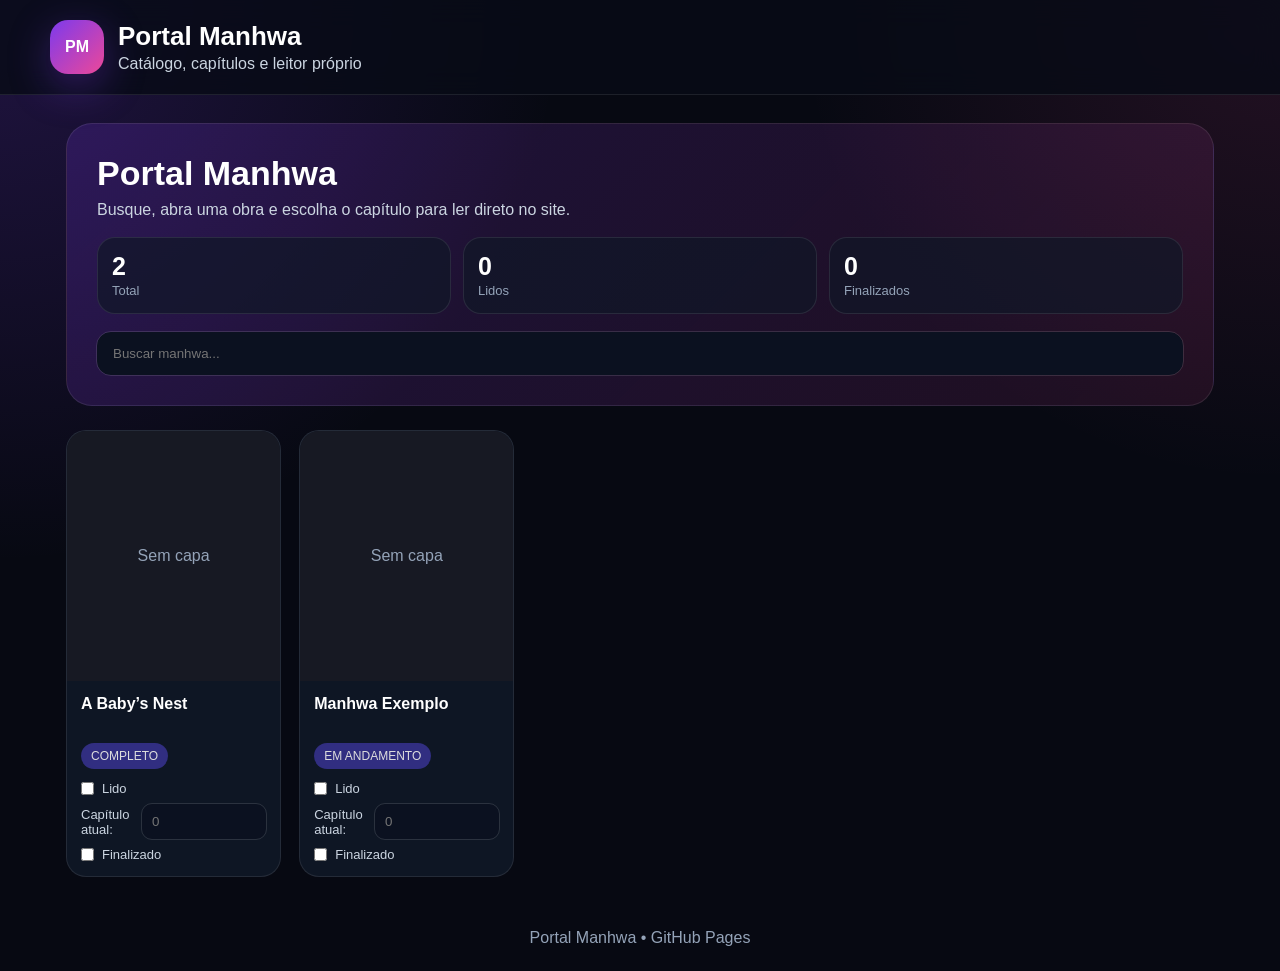
==== index.html @ b9f8cdfa "Add files via upload" ====
<!DOCTYPE html>
<html lang="pt-BR">
<head>
  <meta charset="UTF-8" />
  <meta name="viewport" content="width=device-width, initial-scale=1.0" />
  <title>Portal Manhwa</title>
  <link rel="stylesheet" href="style.css" />
</head>
<body>
  <header class="topbar">
    <div class="brand">
      <div class="logo">PM</div>
      <div>
        <h1>Portal Manhwa</h1>
        <p>Catálogo, capítulos e leitor próprio</p>
      </div>
    </div>
  </header>

  <main class="container">
    <section id="homePage" class="page active">
      <div class="hero">
        <h2>Portal Manhwa</h2>
        <p>Busque, abra uma obra e escolha o capítulo para ler direto no site.</p>

        <div class="stats">
          <div><strong id="totalCount">0</strong><span>Total</span></div>
          <div><strong id="readCount">0</strong><span>Lidos</span></div>
          <div><strong id="doneCount">0</strong><span>Finalizados</span></div>
        </div>

        <input id="searchInput" type="search" placeholder="Buscar manhwa..." autocomplete="off" />
      </div>

      <div id="manhwaGrid" class="grid"></div>
    </section>

    <section id="detailsPage" class="page">
      <button class="backBtn" onclick="goHome()">← Voltar</button>
      <div id="detailsBox"></div>
    </section>

    <section id="readerPage" class="page">
      <div class="readerTop">
        <button class="backBtn" onclick="backToDetails()">← Capítulos</button>
        <h2 id="readerTitle"></h2>
      </div>

      <div class="readerControls">
        <button id="prevChapter">Capítulo anterior</button>
        <select id="chapterSelect"></select>
        <button id="nextChapter">Próximo capítulo</button>
      </div>

      <div id="readerImages" class="readerImages"></div>
    </section>
  </main>

  <footer>
    <p>Portal Manhwa • GitHub Pages</p>
  </footer>

  <script src="manhwas.js"></script>
  <script src="app.js"></script>
</body>
</html>
---- style.css ----
* {
  box-sizing: border-box;
  margin: 0;
  padding: 0;
}

:root {
  --bg: #070912;
  --panel: #111827;
  --panel2: #0f172a;
  --text: #ffffff;
  --muted: #cbd5e1;
  --muted2: #94a3b8;
  --border: rgba(255,255,255,.09);
  --purple: #7c3aed;
  --pink: #ec4899;
}

body {
  font-family: Arial, Helvetica, sans-serif;
  background:
    radial-gradient(circle at top left, rgba(124,58,237,.22), transparent 35%),
    radial-gradient(circle at top right, rgba(236,72,153,.13), transparent 30%),
    var(--bg);
  color: var(--text);
  min-height: 100vh;
}

.topbar {
  padding: 20px;
  background: rgba(8, 11, 22, .82);
  backdrop-filter: blur(14px);
  border-bottom: 1px solid var(--border);
  position: sticky;
  top: 0;
  z-index: 10;
}

.brand {
  max-width: 1180px;
  margin: auto;
  display: flex;
  gap: 14px;
  align-items: center;
}

.logo {
  width: 54px;
  height: 54px;
  border-radius: 18px;
  background: linear-gradient(135deg, var(--purple), var(--pink));
  display: grid;
  place-items: center;
  font-weight: 900;
  box-shadow: 0 12px 40px rgba(124,58,237,.35);
}

.brand h1 {
  font-size: 26px;
}

.brand p {
  color: var(--muted);
  margin-top: 3px;
}

.container {
  max-width: 1180px;
  margin: 0 auto;
  padding: 28px 16px;
}

.page {
  display: none;
}

.page.active {
  display: block;
}

.hero {
  padding: 30px;
  border: 1px solid var(--border);
  background: linear-gradient(135deg, rgba(124,58,237,.20), rgba(236,72,153,.10));
  border-radius: 26px;
  margin-bottom: 24px;
}

.hero h2 {
  font-size: 34px;
  margin-bottom: 8px;
}

.hero p {
  color: var(--muted);
  margin-bottom: 18px;
}

.stats {
  display: grid;
  grid-template-columns: repeat(3, minmax(0, 1fr));
  gap: 12px;
  margin-bottom: 18px;
}

.stats div {
  background: rgba(17,24,39,.7);
  border: 1px solid var(--border);
  border-radius: 18px;
  padding: 14px;
}

.stats strong {
  display: block;
  font-size: 25px;
}

.stats span {
  color: var(--muted2);
  font-size: 13px;
}

input, select {
  width: 100%;
  padding: 14px 16px;
  border: none;
  border-radius: 14px;
  background: #0b1120;
  color: #fff;
  outline: 1px solid rgba(255,255,255,.12);
}

input:focus, select:focus {
  outline-color: #a78bfa;
}

.grid {
  display: grid;
  grid-template-columns: repeat(auto-fill, minmax(185px, 1fr));
  gap: 18px;
}

.card {
  background: rgba(17,24,39,.88);
  border: 1px solid var(--border);
  border-radius: 20px;
  overflow: hidden;
  cursor: pointer;
  transition: .2s;
}

.card:hover {
  transform: translateY(-5px);
  border-color: #a78bfa;
  box-shadow: 0 16px 42px rgba(0,0,0,.35);
}

.cover {
  height: 250px;
  background: #171923;
  display: flex;
  align-items: center;
  justify-content: center;
  color: var(--muted2);
  text-align: center;
  padding: 12px;
}

.cover img {
  width: 100%;
  height: 100%;
  object-fit: cover;
}

.cardBody {
  padding: 14px;
}

.cardBody h3 {
  font-size: 16px;
  margin-bottom: 10px;
  min-height: 38px;
}

.badge {
  display: inline-block;
  font-size: 12px;
  padding: 6px 10px;
  border-radius: 999px;
  background: #312e81;
  color: #ddd;
}

.progressBox {
  margin-top: 12px;
  display: grid;
  gap: 8px;
  color: var(--muted);
  font-size: 13px;
}

.progressBox label {
  display: flex;
  align-items: center;
  gap: 8px;
}

.progressBox input[type="checkbox"] {
  width: auto;
  outline: none;
}

.progressBox input[type="number"] {
  padding: 10px;
  border-radius: 10px;
}

.backBtn, .readerControls button {
  border: none;
  border-radius: 13px;
  background: var(--purple);
  color: #fff;
  padding: 12px 16px;
  cursor: pointer;
  font-weight: 700;
  margin-bottom: 16px;
}

.backBtn:hover, .readerControls button:hover {
  background: #6d28d9;
}

.readerControls button:disabled {
  opacity: .45;
  cursor: not-allowed;
}

#detailsBox {
  background: rgba(17,24,39,.88);
  border: 1px solid var(--border);
  border-radius: 24px;
  padding: 22px;
}

.detailsHeader {
  display: grid;
  grid-template-columns: 230px 1fr;
  gap: 24px;
}

.detailsCover {
  height: 325px;
  border-radius: 20px;
  overflow: hidden;
  background: #171923;
}

.detailsCover img {
  width: 100%;
  height: 100%;
  object-fit: cover;
}

.detailsText h2 {
  font-size: 30px;
  margin-bottom: 10px;
}

.detailsText p {
  color: var(--muted);
  margin: 12px 0;
  line-height: 1.5;
}

.chapters {
  display: grid;
  grid-template-columns: repeat(auto-fill, minmax(120px, 1fr));
  gap: 10px;
  margin-top: 24px;
}

.chapterBtn {
  border: 1px solid rgba(255,255,255,.11);
  background: var(--panel2);
  color: #fff;
  border-radius: 13px;
  padding: 12px;
  cursor: pointer;
  text-align: center;
}

.chapterBtn:hover {
  border-color: #a78bfa;
  background: #1e1b4b;
}

.readerTop {
  display: flex;
  align-items: center;
  gap: 14px;
  margin-bottom: 10px;
}

.readerTop h2 {
  font-size: 21px;
}

.readerControls {
  display: grid;
  grid-template-columns: 1fr 1fr 1fr;
  gap: 12px;
  margin-bottom: 18px;
}

.readerImages {
  display: flex;
  flex-direction: column;
  gap: 8px;
  align-items: center;
}

.readerImages img {
  max-width: 100%;
  width: min(920px, 100%);
  border-radius: 6px;
  background: var(--panel);
}

.empty {
  padding: 30px;
  text-align: center;
  color: var(--muted);
  background: rgba(17,24,39,.88);
  border: 1px solid var(--border);
  border-radius: 18px;
}

footer {
  text-align: center;
  color: var(--muted2);
  padding: 24px;
}

@media (max-width: 760px) {
  .hero {
    padding: 22px;
  }

  .hero h2 {
    font-size: 25px;
  }

  .stats {
    grid-template-columns: 1fr;
  }

  .detailsHeader {
    grid-template-columns: 1fr;
  }

  .detailsCover {
    height: 390px;
  }

  .readerControls {
    grid-template-columns: 1fr;
  }

  .readerTop {
    display: block;
  }
}
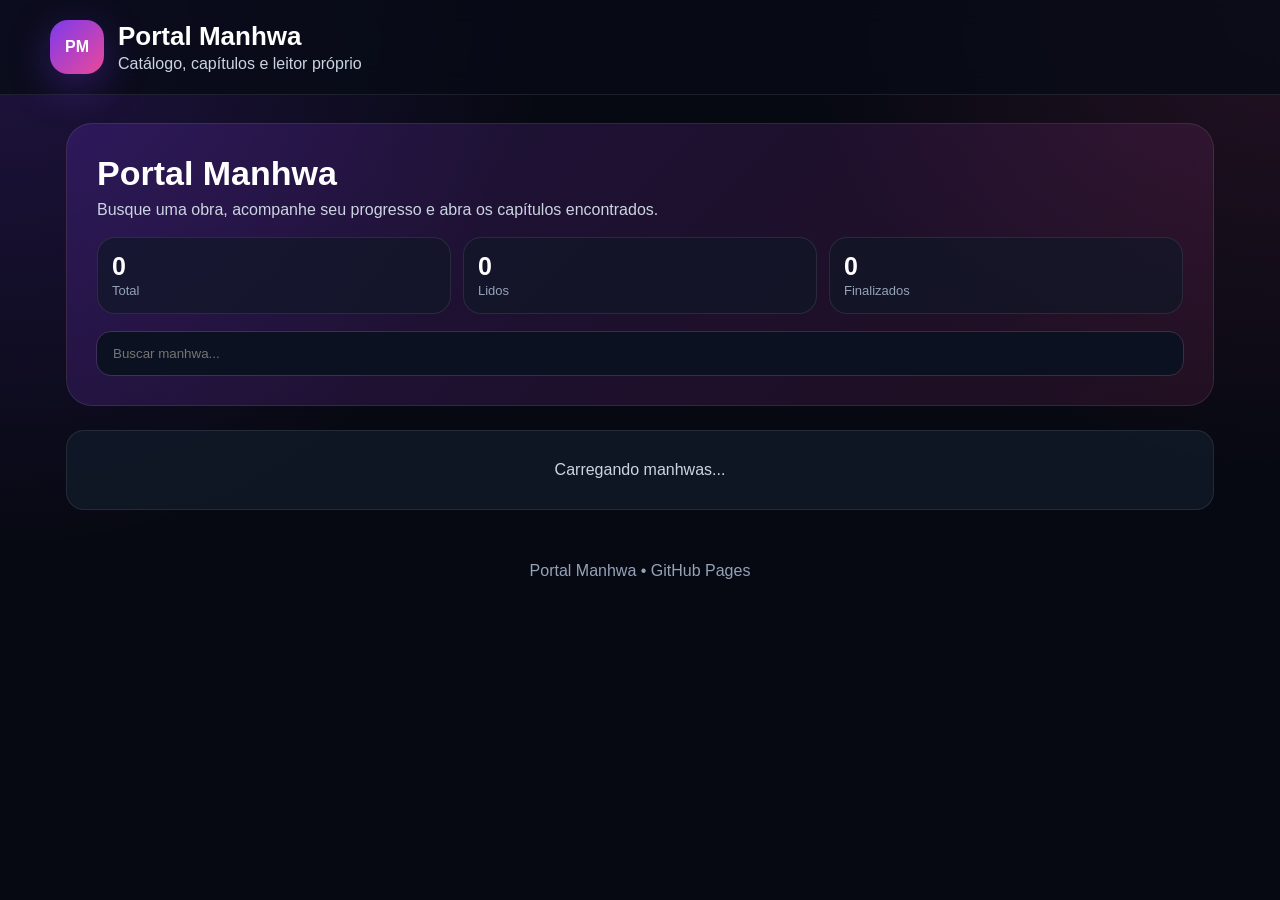
==== commit 67bd9e44: "Atualizar página para carregar JSONs reais" ====
--- a/index.html
+++ b/index.html
@@ -8,7 +8,7 @@
 </head>
 <body>
   <header class="topbar">
-    <div class="brand">
+    <div class="brand" onclick="goHome()">
       <div class="logo">PM</div>
       <div>
         <h1>Portal Manhwa</h1>
@@ -21,7 +21,7 @@
     <section id="homePage" class="page active">
       <div class="hero">
         <h2>Portal Manhwa</h2>
-        <p>Busque, abra uma obra e escolha o capítulo para ler direto no site.</p>
+        <p>Busque uma obra, acompanhe seu progresso e abra os capítulos encontrados.</p>
 
         <div class="stats">
           <div><strong id="totalCount">0</strong><span>Total</span></div>
@@ -32,6 +32,7 @@
         <input id="searchInput" type="search" placeholder="Buscar manhwa..." autocomplete="off" />
       </div>
 
+      <div id="loadingBox" class="empty">Carregando manhwas...</div>
       <div id="manhwaGrid" class="grid"></div>
     </section>
 
@@ -60,7 +61,6 @@
     <p>Portal Manhwa • GitHub Pages</p>
   </footer>
 
-  <script src="manhwas.js"></script>
   <script src="app.js"></script>
 </body>
 </html>
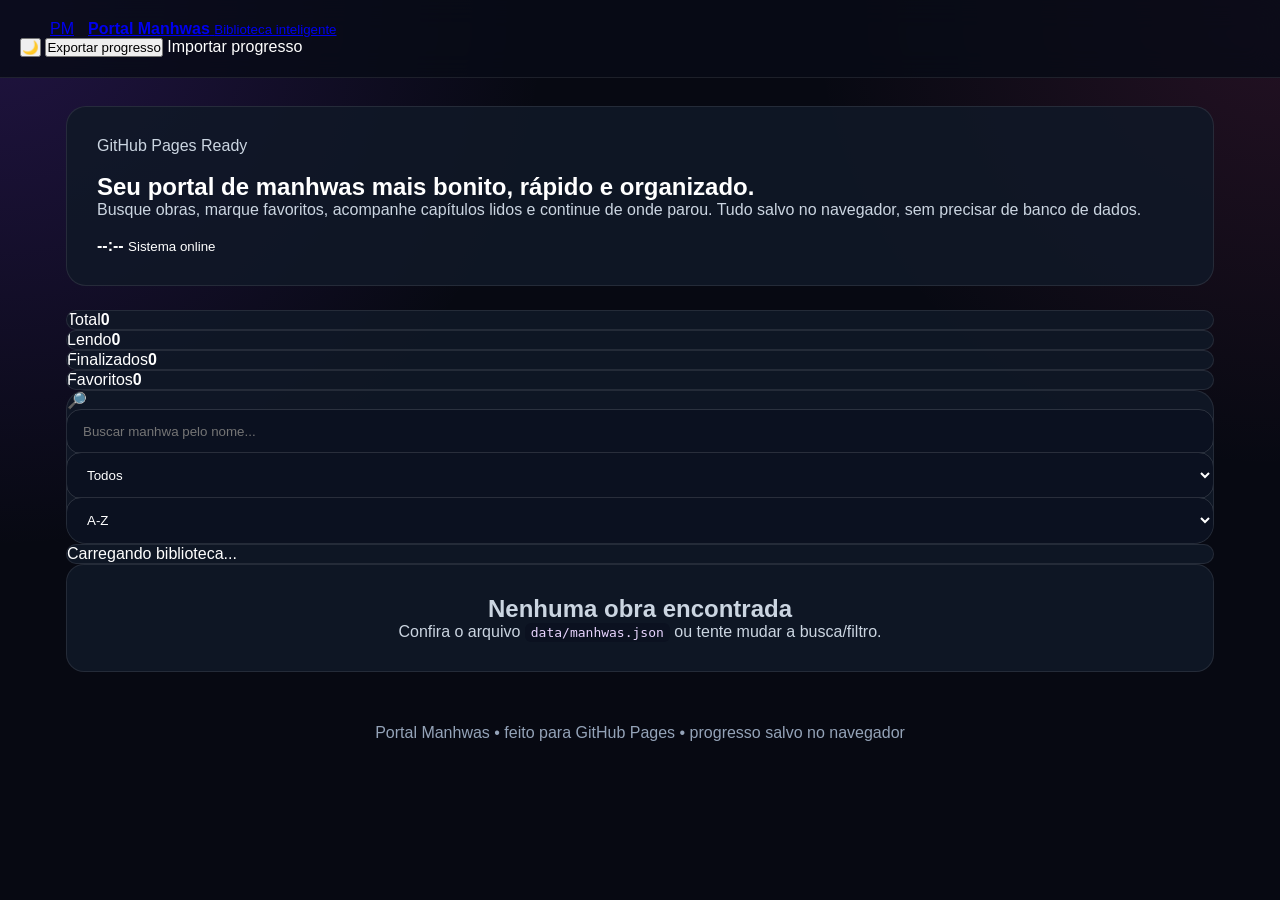
==== commit c710b80d: "Atualiza Portal Manhwas tecnologico" ====
--- a/index.html
+++ b/index.html
@@ -3,64 +3,79 @@
 <head>
   <meta charset="UTF-8" />
   <meta name="viewport" content="width=device-width, initial-scale=1.0" />
-  <title>Portal Manhwa</title>
+  <title>Portal Manhwas</title>
+  <meta name="description" content="Portal Manhwas - organize, acompanhe e leia seus capítulos." />
   <link rel="stylesheet" href="style.css" />
 </head>
 <body>
+  <div class="bg-grid"></div>
   <header class="topbar">
-    <div class="brand" onclick="goHome()">
-      <div class="logo">PM</div>
-      <div>
-        <h1>Portal Manhwa</h1>
-        <p>Catálogo, capítulos e leitor próprio</p>
-      </div>
-    </div>
+    <a class="brand" href="index.html" aria-label="Portal Manhwas">
+      <span class="brand-logo">PM</span>
+      <span>
+        <strong>Portal Manhwas</strong>
+        <small>Biblioteca inteligente</small>
+      </span>
+    </a>
+    <nav class="nav-actions">
+      <button id="themeBtn" class="ghost-btn" title="Trocar tema">🌙</button>
+      <button id="backupBtn" class="ghost-btn">Exportar progresso</button>
+      <label class="ghost-btn file-btn">
+        Importar progresso
+        <input id="restoreInput" type="file" accept="application/json" hidden />
+      </label>
+    </nav>
   </header>
 
   <main class="container">
-    <section id="homePage" class="page active">
-      <div class="hero">
-        <h2>Portal Manhwa</h2>
-        <p>Busque uma obra, acompanhe seu progresso e abra os capítulos encontrados.</p>
-
-        <div class="stats">
-          <div><strong id="totalCount">0</strong><span>Total</span></div>
-          <div><strong id="readCount">0</strong><span>Lidos</span></div>
-          <div><strong id="doneCount">0</strong><span>Finalizados</span></div>
-        </div>
-
-        <input id="searchInput" type="search" placeholder="Buscar manhwa..." autocomplete="off" />
+    <section class="hero card glow">
+      <div>
+        <p class="eyebrow">GitHub Pages Ready</p>
+        <h1>Seu portal de manhwas mais bonito, rápido e organizado.</h1>
+        <p class="hero-text">Busque obras, marque favoritos, acompanhe capítulos lidos e continue de onde parou. Tudo salvo no navegador, sem precisar de banco de dados.</p>
       </div>
-
-      <div id="loadingBox" class="empty">Carregando manhwas...</div>
-      <div id="manhwaGrid" class="grid"></div>
+      <div class="hero-panel">
+        <span class="pulse-dot"></span>
+        <strong id="clock">--:--</strong>
+        <small>Sistema online</small>
+      </div>
     </section>
 
-    <section id="detailsPage" class="page">
-      <button class="backBtn" onclick="goHome()">← Voltar</button>
-      <div id="detailsBox"></div>
+    <section class="stats-grid" aria-label="Estatísticas">
+      <article class="stat card"><span>Total</span><strong id="statTotal">0</strong></article>
+      <article class="stat card"><span>Lendo</span><strong id="statReading">0</strong></article>
+      <article class="stat card"><span>Finalizados</span><strong id="statFinished">0</strong></article>
+      <article class="stat card"><span>Favoritos</span><strong id="statFav">0</strong></article>
     </section>
 
-    <section id="readerPage" class="page">
-      <div class="readerTop">
-        <button class="backBtn" onclick="backToDetails()">← Capítulos</button>
-        <h2 id="readerTitle"></h2>
+    <section class="controls card">
+      <div class="search-wrap">
+        <span>🔎</span>
+        <input id="searchInput" type="search" placeholder="Buscar manhwa pelo nome..." autocomplete="off" />
       </div>
+      <select id="statusFilter" aria-label="Filtrar status">
+        <option value="todos">Todos</option>
+        <option value="lendo">Lendo</option>
+        <option value="favoritos">Favoritos</option>
+        <option value="finalizados">Finalizados</option>
+        <option value="nao-lidos">Não lidos</option>
+      </select>
+      <select id="sortSelect" aria-label="Ordenar">
+        <option value="az">A-Z</option>
+        <option value="za">Z-A</option>
+        <option value="progresso">Maior progresso</option>
+      </select>
+    </section>
 
-      <div class="readerControls">
-        <button id="prevChapter">Capítulo anterior</button>
-        <select id="chapterSelect"></select>
-        <button id="nextChapter">Próximo capítulo</button>
-      </div>
-
-      <div id="readerImages" class="readerImages"></div>
+    <section id="loading" class="loading card">Carregando biblioteca...</section>
+    <section id="libraryGrid" class="library-grid" aria-live="polite"></section>
+    <section id="emptyState" class="empty card hidden">
+      <h2>Nenhuma obra encontrada</h2>
+      <p>Confira o arquivo <code>data/manhwas.json</code> ou tente mudar a busca/filtro.</p>
     </section>
   </main>
 
-  <footer>
-    <p>Portal Manhwa • GitHub Pages</p>
-  </footer>
-
+  <footer class="footer">Portal Manhwas • feito para GitHub Pages • progresso salvo no navegador</footer>
   <script src="app.js"></script>
 </body>
 </html>
--- a/style.css
+++ b/style.css
@@ -1,372 +1 @@
-* {
-  box-sizing: border-box;
-  margin: 0;
-  padding: 0;
-}
-
-:root {
-  --bg: #070912;
-  --panel: #111827;
-  --panel2: #0f172a;
-  --text: #ffffff;
-  --muted: #cbd5e1;
-  --muted2: #94a3b8;
-  --border: rgba(255,255,255,.09);
-  --purple: #7c3aed;
-  --pink: #ec4899;
-}
-
-body {
-  font-family: Arial, Helvetica, sans-serif;
-  background:
-    radial-gradient(circle at top left, rgba(124,58,237,.22), transparent 35%),
-    radial-gradient(circle at top right, rgba(236,72,153,.13), transparent 30%),
-    var(--bg);
-  color: var(--text);
-  min-height: 100vh;
-}
-
-.topbar {
-  padding: 20px;
-  background: rgba(8, 11, 22, .82);
-  backdrop-filter: blur(14px);
-  border-bottom: 1px solid var(--border);
-  position: sticky;
-  top: 0;
-  z-index: 10;
-}
-
-.brand {
-  max-width: 1180px;
-  margin: auto;
-  display: flex;
-  gap: 14px;
-  align-items: center;
-}
-
-.logo {
-  width: 54px;
-  height: 54px;
-  border-radius: 18px;
-  background: linear-gradient(135deg, var(--purple), var(--pink));
-  display: grid;
-  place-items: center;
-  font-weight: 900;
-  box-shadow: 0 12px 40px rgba(124,58,237,.35);
-}
-
-.brand h1 {
-  font-size: 26px;
-}
-
-.brand p {
-  color: var(--muted);
-  margin-top: 3px;
-}
-
-.container {
-  max-width: 1180px;
-  margin: 0 auto;
-  padding: 28px 16px;
-}
-
-.page {
-  display: none;
-}
-
-.page.active {
-  display: block;
-}
-
-.hero {
-  padding: 30px;
-  border: 1px solid var(--border);
-  background: linear-gradient(135deg, rgba(124,58,237,.20), rgba(236,72,153,.10));
-  border-radius: 26px;
-  margin-bottom: 24px;
-}
-
-.hero h2 {
-  font-size: 34px;
-  margin-bottom: 8px;
-}
-
-.hero p {
-  color: var(--muted);
-  margin-bottom: 18px;
-}
-
-.stats {
-  display: grid;
-  grid-template-columns: repeat(3, minmax(0, 1fr));
-  gap: 12px;
-  margin-bottom: 18px;
-}
-
-.stats div {
-  background: rgba(17,24,39,.7);
-  border: 1px solid var(--border);
-  border-radius: 18px;
-  padding: 14px;
-}
-
-.stats strong {
-  display: block;
-  font-size: 25px;
-}
-
-.stats span {
-  color: var(--muted2);
-  font-size: 13px;
-}
-
-input, select {
-  width: 100%;
-  padding: 14px 16px;
-  border: none;
-  border-radius: 14px;
-  background: #0b1120;
-  color: #fff;
-  outline: 1px solid rgba(255,255,255,.12);
-}
-
-input:focus, select:focus {
-  outline-color: #a78bfa;
-}
-
-.grid {
-  display: grid;
-  grid-template-columns: repeat(auto-fill, minmax(185px, 1fr));
-  gap: 18px;
-}
-
-.card {
-  background: rgba(17,24,39,.88);
-  border: 1px solid var(--border);
-  border-radius: 20px;
-  overflow: hidden;
-  cursor: pointer;
-  transition: .2s;
-}
-
-.card:hover {
-  transform: translateY(-5px);
-  border-color: #a78bfa;
-  box-shadow: 0 16px 42px rgba(0,0,0,.35);
-}
-
-.cover {
-  height: 250px;
-  background: #171923;
-  display: flex;
-  align-items: center;
-  justify-content: center;
-  color: var(--muted2);
-  text-align: center;
-  padding: 12px;
-}
-
-.cover img {
-  width: 100%;
-  height: 100%;
-  object-fit: cover;
-}
-
-.cardBody {
-  padding: 14px;
-}
-
-.cardBody h3 {
-  font-size: 16px;
-  margin-bottom: 10px;
-  min-height: 38px;
-}
-
-.badge {
-  display: inline-block;
-  font-size: 12px;
-  padding: 6px 10px;
-  border-radius: 999px;
-  background: #312e81;
-  color: #ddd;
-}
-
-.progressBox {
-  margin-top: 12px;
-  display: grid;
-  gap: 8px;
-  color: var(--muted);
-  font-size: 13px;
-}
-
-.progressBox label {
-  display: flex;
-  align-items: center;
-  gap: 8px;
-}
-
-.progressBox input[type="checkbox"] {
-  width: auto;
-  outline: none;
-}
-
-.progressBox input[type="number"] {
-  padding: 10px;
-  border-radius: 10px;
-}
-
-.backBtn, .readerControls button {
-  border: none;
-  border-radius: 13px;
-  background: var(--purple);
-  color: #fff;
-  padding: 12px 16px;
-  cursor: pointer;
-  font-weight: 700;
-  margin-bottom: 16px;
-}
-
-.backBtn:hover, .readerControls button:hover {
-  background: #6d28d9;
-}
-
-.readerControls button:disabled {
-  opacity: .45;
-  cursor: not-allowed;
-}
-
-#detailsBox {
-  background: rgba(17,24,39,.88);
-  border: 1px solid var(--border);
-  border-radius: 24px;
-  padding: 22px;
-}
-
-.detailsHeader {
-  display: grid;
-  grid-template-columns: 230px 1fr;
-  gap: 24px;
-}
-
-.detailsCover {
-  height: 325px;
-  border-radius: 20px;
-  overflow: hidden;
-  background: #171923;
-}
-
-.detailsCover img {
-  width: 100%;
-  height: 100%;
-  object-fit: cover;
-}
-
-.detailsText h2 {
-  font-size: 30px;
-  margin-bottom: 10px;
-}
-
-.detailsText p {
-  color: var(--muted);
-  margin: 12px 0;
-  line-height: 1.5;
-}
-
-.chapters {
-  display: grid;
-  grid-template-columns: repeat(auto-fill, minmax(120px, 1fr));
-  gap: 10px;
-  margin-top: 24px;
-}
-
-.chapterBtn {
-  border: 1px solid rgba(255,255,255,.11);
-  background: var(--panel2);
-  color: #fff;
-  border-radius: 13px;
-  padding: 12px;
-  cursor: pointer;
-  text-align: center;
-}
-
-.chapterBtn:hover {
-  border-color: #a78bfa;
-  background: #1e1b4b;
-}
-
-.readerTop {
-  display: flex;
-  align-items: center;
-  gap: 14px;
-  margin-bottom: 10px;
-}
-
-.readerTop h2 {
-  font-size: 21px;
-}
-
-.readerControls {
-  display: grid;
-  grid-template-columns: 1fr 1fr 1fr;
-  gap: 12px;
-  margin-bottom: 18px;
-}
-
-.readerImages {
-  display: flex;
-  flex-direction: column;
-  gap: 8px;
-  align-items: center;
-}
-
-.readerImages img {
-  max-width: 100%;
-  width: min(920px, 100%);
-  border-radius: 6px;
-  background: var(--panel);
-}
-
-.empty {
-  padding: 30px;
-  text-align: center;
-  color: var(--muted);
-  background: rgba(17,24,39,.88);
-  border: 1px solid var(--border);
-  border-radius: 18px;
-}
-
-footer {
-  text-align: center;
-  color: var(--muted2);
-  padding: 24px;
-}
-
-@media (max-width: 760px) {
-  .hero {
-    padding: 22px;
-  }
-
-  .hero h2 {
-    font-size: 25px;
-  }
-
-  .stats {
-    grid-template-columns: 1fr;
-  }
-
-  .detailsHeader {
-    grid-template-columns: 1fr;
-  }
-
-  .detailsCover {
-    height: 390px;
-  }
-
-  .readerControls {
-    grid-template-columns: 1fr;
-  }
-
-  .readerTop {
-    display: block;
-  }
-}
+*{box-sizing:border-box;margin:0;padding:0}:root{--bg:#070912;--panel:#111827;--panel2:#0f172a;--text:#fff;--muted:#cbd5e1;--muted2:#94a3b8;--border:rgba(255,255,255,.09);--purple:#7c3aed;--pink:#ec4899;--green:#22c55e}body{font-family:Arial,Helvetica,sans-serif;background:radial-gradient(circle at top left,rgba(124,58,237,.22),transparent 35%),radial-gradient(circle at top right,rgba(236,72,153,.13),transparent 30%),var(--bg);color:var(--text);min-height:100vh}.topbar{padding:20px;background:rgba(8,11,22,.82);backdrop-filter:blur(14px);border-bottom:1px solid var(--border);position:sticky;top:0;z-index:10}.brand{max-width:1180px;margin:auto;display:flex;gap:14px;align-items:center;cursor:pointer}.logo{width:54px;height:54px;border-radius:18px;background:linear-gradient(135deg,var(--purple),var(--pink));display:grid;place-items:center;font-weight:900;box-shadow:0 12px 40px rgba(124,58,237,.35)}.brand h1{font-size:26px}.brand p{color:var(--muted);margin-top:3px}.container{max-width:1180px;margin:0 auto;padding:28px 16px}.page{display:none}.page.active{display:block}.hero{padding:30px;border:1px solid var(--border);background:linear-gradient(135deg,rgba(124,58,237,.2),rgba(236,72,153,.1));border-radius:26px;margin-bottom:24px}.hero h2{font-size:34px;margin-bottom:8px}.hero p{color:var(--muted);margin-bottom:18px}.stats{display:grid;grid-template-columns:repeat(3,minmax(0,1fr));gap:12px;margin-bottom:18px}.stats div{background:rgba(17,24,39,.7);border:1px solid var(--border);border-radius:18px;padding:14px}.stats strong{display:block;font-size:25px}.stats span{color:var(--muted2);font-size:13px}input,select{width:100%;padding:14px 16px;border:none;border-radius:14px;background:#0b1120;color:#fff;outline:1px solid rgba(255,255,255,.12)}input:focus,select:focus{outline-color:#a78bfa}.grid{display:grid;grid-template-columns:repeat(auto-fill,minmax(185px,1fr));gap:18px}.card{background:rgba(17,24,39,.88);border:1px solid var(--border);border-radius:20px;overflow:hidden;cursor:pointer;transition:.2s}.card:hover{transform:translateY(-5px);border-color:#a78bfa;box-shadow:0 16px 42px rgba(0,0,0,.35)}.card.completed{border-color:rgba(34,197,94,.7);box-shadow:0 0 0 1px rgba(34,197,94,.12)}.cover{height:260px;background:#171923;display:flex;align-items:center;justify-content:center;color:var(--muted2);text-align:center;padding:12px}.cover img{width:100%;height:100%;object-fit:cover}.cardBody{padding:14px}.cardBody h3{font-size:16px;margin-bottom:10px;min-height:38px}.badge{display:inline-block;font-size:12px;padding:6px 10px;border-radius:999px;background:#312e81;color:#ddd}.metaLine{display:flex;gap:9px;align-items:center;flex-wrap:wrap;color:var(--muted2);font-size:13px}.metaLine.big{font-size:15px;margin:10px 0 16px}.progressBox{margin-top:12px;display:grid;gap:8px;color:var(--muted);font-size:13px}.progressBox label{display:flex;align-items:center;gap:8px}.progressBox input[type=checkbox]{width:auto;outline:none;accent-color:var(--green)}.progressBox input[type=number]{padding:10px;border-radius:10px}.backBtn,.readerControls button,.sourceBtn{border:none;border-radius:13px;background:var(--purple);color:#fff;padding:12px 16px;cursor:pointer;font-weight:700;margin-bottom:16px;text-decoration:none;display:inline-block}.backBtn:hover,.readerControls button:hover,.sourceBtn:hover{background:#6d28d9}.readerControls button:disabled{opacity:.45;cursor:not-allowed}#detailsBox{background:rgba(17,24,39,.88);border:1px solid var(--border);border-radius:24px;padding:22px}.detailsHeader{display:grid;grid-template-columns:230px 1fr;gap:24px}.detailsCover{height:325px;border-radius:20px;overflow:hidden;background:#171923}.detailsCover img{width:100%;height:100%;object-fit:cover}.detailsText h2{font-size:30px;margin-bottom:10px}.detailsText p{color:var(--muted);margin:12px 0;line-height:1.5}.sectionTitle{margin-top:24px;margin-bottom:12px}.chapters{display:grid;grid-template-columns:repeat(auto-fill,minmax(120px,1fr));gap:10px;margin-top:10px}.chapterBtn{border:1px solid rgba(255,255,255,.11);background:var(--panel2);color:#fff;border-radius:13px;padding:12px;cursor:pointer;text-align:center}.chapterBtn:hover{border-color:#a78bfa;background:#1e1b4b}.readerTop{display:flex;align-items:center;gap:14px;margin-bottom:10px}.readerTop h2{font-size:21px}.readerControls{display:grid;grid-template-columns:1fr 1fr 1fr;gap:12px;margin-bottom:18px}.readerImages{display:flex;flex-direction:column;gap:8px;align-items:center}.readerImages img{max-width:100%;width:min(920px,100%);border-radius:6px;background:var(--panel)}.empty{padding:30px;text-align:center;color:var(--muted);background:rgba(17,24,39,.88);border:1px solid var(--border);border-radius:18px}.readerEmpty{max-width:760px}.readerEmpty h3{color:#fff;margin-bottom:12px}.readerEmpty p{margin-bottom:10px;line-height:1.5}code{background:#0b1120;padding:2px 6px;border-radius:6px;color:#e9d5ff}footer{text-align:center;color:var(--muted2);padding:24px}@media(max-width:760px){.hero{padding:22px}.hero h2{font-size:25px}.stats{grid-template-columns:1fr}.grid{grid-template-columns:repeat(auto-fill,minmax(150px,1fr));gap:12px}.cover{height:220px}.detailsHeader{grid-template-columns:1fr}.detailsCover{height:390px}.readerControls{grid-template-columns:1fr}.readerTop{display:block}}
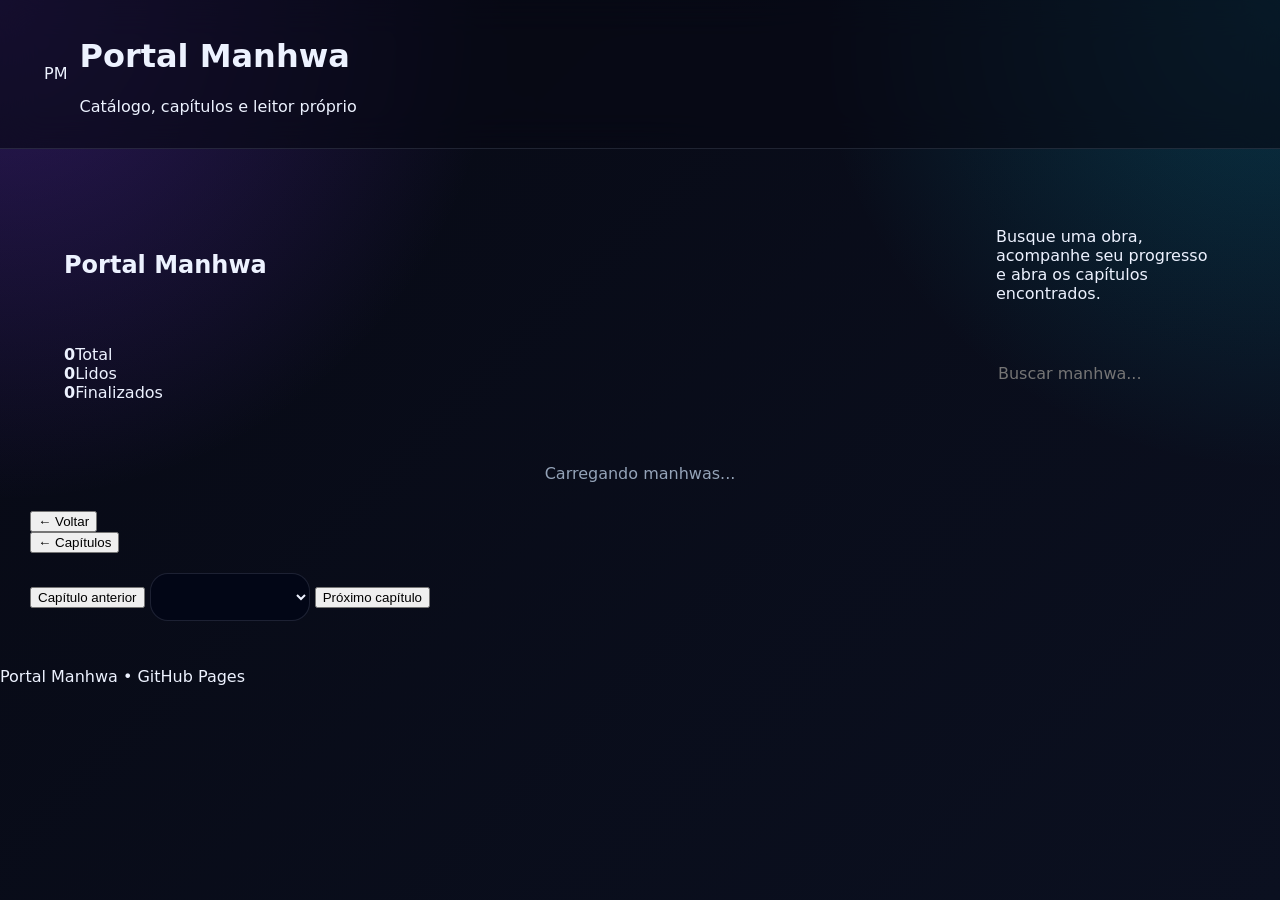
==== commit 25c7c913: "Reverte index do Portal-Manhwa" ====
--- a/index.html
+++ b/index.html
@@ -3,79 +3,64 @@
 <head>
   <meta charset="UTF-8" />
   <meta name="viewport" content="width=device-width, initial-scale=1.0" />
-  <title>Portal Manhwas</title>
-  <meta name="description" content="Portal Manhwas - organize, acompanhe e leia seus capítulos." />
+  <title>Portal Manhwa</title>
   <link rel="stylesheet" href="style.css" />
 </head>
 <body>
-  <div class="bg-grid"></div>
   <header class="topbar">
-    <a class="brand" href="index.html" aria-label="Portal Manhwas">
-      <span class="brand-logo">PM</span>
-      <span>
-        <strong>Portal Manhwas</strong>
-        <small>Biblioteca inteligente</small>
-      </span>
-    </a>
-    <nav class="nav-actions">
-      <button id="themeBtn" class="ghost-btn" title="Trocar tema">🌙</button>
-      <button id="backupBtn" class="ghost-btn">Exportar progresso</button>
-      <label class="ghost-btn file-btn">
-        Importar progresso
-        <input id="restoreInput" type="file" accept="application/json" hidden />
-      </label>
-    </nav>
+    <div class="brand" onclick="goHome()">
+      <div class="logo">PM</div>
+      <div>
+        <h1>Portal Manhwa</h1>
+        <p>Catálogo, capítulos e leitor próprio</p>
+      </div>
+    </div>
   </header>
 
   <main class="container">
-    <section class="hero card glow">
-      <div>
-        <p class="eyebrow">GitHub Pages Ready</p>
-        <h1>Seu portal de manhwas mais bonito, rápido e organizado.</h1>
-        <p class="hero-text">Busque obras, marque favoritos, acompanhe capítulos lidos e continue de onde parou. Tudo salvo no navegador, sem precisar de banco de dados.</p>
+    <section id="homePage" class="page active">
+      <div class="hero">
+        <h2>Portal Manhwa</h2>
+        <p>Busque uma obra, acompanhe seu progresso e abra os capítulos encontrados.</p>
+
+        <div class="stats">
+          <div><strong id="totalCount">0</strong><span>Total</span></div>
+          <div><strong id="readCount">0</strong><span>Lidos</span></div>
+          <div><strong id="doneCount">0</strong><span>Finalizados</span></div>
+        </div>
+
+        <input id="searchInput" type="search" placeholder="Buscar manhwa..." autocomplete="off" />
       </div>
-      <div class="hero-panel">
-        <span class="pulse-dot"></span>
-        <strong id="clock">--:--</strong>
-        <small>Sistema online</small>
-      </div>
+
+      <div id="loadingBox" class="empty">Carregando manhwas...</div>
+      <div id="manhwaGrid" class="grid"></div>
     </section>
 
-    <section class="stats-grid" aria-label="Estatísticas">
-      <article class="stat card"><span>Total</span><strong id="statTotal">0</strong></article>
-      <article class="stat card"><span>Lendo</span><strong id="statReading">0</strong></article>
-      <article class="stat card"><span>Finalizados</span><strong id="statFinished">0</strong></article>
-      <article class="stat card"><span>Favoritos</span><strong id="statFav">0</strong></article>
+    <section id="detailsPage" class="page">
+      <button class="backBtn" onclick="goHome()">← Voltar</button>
+      <div id="detailsBox"></div>
     </section>
 
-    <section class="controls card">
-      <div class="search-wrap">
-        <span>🔎</span>
-        <input id="searchInput" type="search" placeholder="Buscar manhwa pelo nome..." autocomplete="off" />
+    <section id="readerPage" class="page">
+      <div class="readerTop">
+        <button class="backBtn" onclick="backToDetails()">← Capítulos</button>
+        <h2 id="readerTitle"></h2>
       </div>
-      <select id="statusFilter" aria-label="Filtrar status">
-        <option value="todos">Todos</option>
-        <option value="lendo">Lendo</option>
-        <option value="favoritos">Favoritos</option>
-        <option value="finalizados">Finalizados</option>
-        <option value="nao-lidos">Não lidos</option>
-      </select>
-      <select id="sortSelect" aria-label="Ordenar">
-        <option value="az">A-Z</option>
-        <option value="za">Z-A</option>
-        <option value="progresso">Maior progresso</option>
-      </select>
-    </section>
 
-    <section id="loading" class="loading card">Carregando biblioteca...</section>
-    <section id="libraryGrid" class="library-grid" aria-live="polite"></section>
-    <section id="emptyState" class="empty card hidden">
-      <h2>Nenhuma obra encontrada</h2>
-      <p>Confira o arquivo <code>data/manhwas.json</code> ou tente mudar a busca/filtro.</p>
+      <div class="readerControls">
+        <button id="prevChapter">Capítulo anterior</button>
+        <select id="chapterSelect"></select>
+        <button id="nextChapter">Próximo capítulo</button>
+      </div>
+
+      <div id="readerImages" class="readerImages"></div>
     </section>
   </main>
 
-  <footer class="footer">Portal Manhwas • feito para GitHub Pages • progresso salvo no navegador</footer>
+  <footer>
+    <p>Portal Manhwa • GitHub Pages</p>
+  </footer>
+
   <script src="app.js"></script>
 </body>
 </html>
--- a/style.css
+++ b/style.css
@@ -1 +1,5 @@
-*{box-sizing:border-box;margin:0;padding:0}:root{--bg:#070912;--panel:#111827;--panel2:#0f172a;--text:#fff;--muted:#cbd5e1;--muted2:#94a3b8;--border:rgba(255,255,255,.09);--purple:#7c3aed;--pink:#ec4899;--green:#22c55e}body{font-family:Arial,Helvetica,sans-serif;background:radial-gradient(circle at top left,rgba(124,58,237,.22),transparent 35%),radial-gradient(circle at top right,rgba(236,72,153,.13),transparent 30%),var(--bg);color:var(--text);min-height:100vh}.topbar{padding:20px;background:rgba(8,11,22,.82);backdrop-filter:blur(14px);border-bottom:1px solid var(--border);position:sticky;top:0;z-index:10}.brand{max-width:1180px;margin:auto;display:flex;gap:14px;align-items:center;cursor:pointer}.logo{width:54px;height:54px;border-radius:18px;background:linear-gradient(135deg,var(--purple),var(--pink));display:grid;place-items:center;font-weight:900;box-shadow:0 12px 40px rgba(124,58,237,.35)}.brand h1{font-size:26px}.brand p{color:var(--muted);margin-top:3px}.container{max-width:1180px;margin:0 auto;padding:28px 16px}.page{display:none}.page.active{display:block}.hero{padding:30px;border:1px solid var(--border);background:linear-gradient(135deg,rgba(124,58,237,.2),rgba(236,72,153,.1));border-radius:26px;margin-bottom:24px}.hero h2{font-size:34px;margin-bottom:8px}.hero p{color:var(--muted);margin-bottom:18px}.stats{display:grid;grid-template-columns:repeat(3,minmax(0,1fr));gap:12px;margin-bottom:18px}.stats div{background:rgba(17,24,39,.7);border:1px solid var(--border);border-radius:18px;padding:14px}.stats strong{display:block;font-size:25px}.stats span{color:var(--muted2);font-size:13px}input,select{width:100%;padding:14px 16px;border:none;border-radius:14px;background:#0b1120;color:#fff;outline:1px solid rgba(255,255,255,.12)}input:focus,select:focus{outline-color:#a78bfa}.grid{display:grid;grid-template-columns:repeat(auto-fill,minmax(185px,1fr));gap:18px}.card{background:rgba(17,24,39,.88);border:1px solid var(--border);border-radius:20px;overflow:hidden;cursor:pointer;transition:.2s}.card:hover{transform:translateY(-5px);border-color:#a78bfa;box-shadow:0 16px 42px rgba(0,0,0,.35)}.card.completed{border-color:rgba(34,197,94,.7);box-shadow:0 0 0 1px rgba(34,197,94,.12)}.cover{height:260px;background:#171923;display:flex;align-items:center;justify-content:center;color:var(--muted2);text-align:center;padding:12px}.cover img{width:100%;height:100%;object-fit:cover}.cardBody{padding:14px}.cardBody h3{font-size:16px;margin-bottom:10px;min-height:38px}.badge{display:inline-block;font-size:12px;padding:6px 10px;border-radius:999px;background:#312e81;color:#ddd}.metaLine{display:flex;gap:9px;align-items:center;flex-wrap:wrap;color:var(--muted2);font-size:13px}.metaLine.big{font-size:15px;margin:10px 0 16px}.progressBox{margin-top:12px;display:grid;gap:8px;color:var(--muted);font-size:13px}.progressBox label{display:flex;align-items:center;gap:8px}.progressBox input[type=checkbox]{width:auto;outline:none;accent-color:var(--green)}.progressBox input[type=number]{padding:10px;border-radius:10px}.backBtn,.readerControls button,.sourceBtn{border:none;border-radius:13px;background:var(--purple);color:#fff;padding:12px 16px;cursor:pointer;font-weight:700;margin-bottom:16px;text-decoration:none;display:inline-block}.backBtn:hover,.readerControls button:hover,.sourceBtn:hover{background:#6d28d9}.readerControls button:disabled{opacity:.45;cursor:not-allowed}#detailsBox{background:rgba(17,24,39,.88);border:1px solid var(--border);border-radius:24px;padding:22px}.detailsHeader{display:grid;grid-template-columns:230px 1fr;gap:24px}.detailsCover{height:325px;border-radius:20px;overflow:hidden;background:#171923}.detailsCover img{width:100%;height:100%;object-fit:cover}.detailsText h2{font-size:30px;margin-bottom:10px}.detailsText p{color:var(--muted);margin:12px 0;line-height:1.5}.sectionTitle{margin-top:24px;margin-bottom:12px}.chapters{display:grid;grid-template-columns:repeat(auto-fill,minmax(120px,1fr));gap:10px;margin-top:10px}.chapterBtn{border:1px solid rgba(255,255,255,.11);background:var(--panel2);color:#fff;border-radius:13px;padding:12px;cursor:pointer;text-align:center}.chapterBtn:hover{border-color:#a78bfa;background:#1e1b4b}.readerTop{display:flex;align-items:center;gap:14px;margin-bottom:10px}.readerTop h2{font-size:21px}.readerControls{display:grid;grid-template-columns:1fr 1fr 1fr;gap:12px;margin-bottom:18px}.readerImages{display:flex;flex-direction:column;gap:8px;align-items:center}.readerImages img{max-width:100%;width:min(920px,100%);border-radius:6px;background:var(--panel)}.empty{padding:30px;text-align:center;color:var(--muted);background:rgba(17,24,39,.88);border:1px solid var(--border);border-radius:18px}.readerEmpty{max-width:760px}.readerEmpty h3{color:#fff;margin-bottom:12px}.readerEmpty p{margin-bottom:10px;line-height:1.5}code{background:#0b1120;padding:2px 6px;border-radius:6px;color:#e9d5ff}footer{text-align:center;color:var(--muted2);padding:24px}@media(max-width:760px){.hero{padding:22px}.hero h2{font-size:25px}.stats{grid-template-columns:1fr}.grid{grid-template-columns:repeat(auto-fill,minmax(150px,1fr));gap:12px}.cover{height:220px}.detailsHeader{grid-template-columns:1fr}.detailsCover{height:390px}.readerControls{grid-template-columns:1fr}.readerTop{display:block}}
+:root{
+  --bg:#070914;--bg2:#0b1020;--card:rgba(15,23,42,.72);--card2:rgba(2,6,23,.82);--text:#edf2ff;--muted:#94a3b8;--line:rgba(148,163,184,.18);--primary:#7c3aed;--primary2:#06b6d4;--good:#22c55e;--shadow:0 20px 70px rgba(0,0,0,.35);--radius:24px
+}
+.light{--bg:#eef2ff;--bg2:#f8fafc;--card:rgba(255,255,255,.78);--card2:rgba(255,255,255,.92);--text:#0f172a;--muted:#475569;--line:rgba(15,23,42,.13);--shadow:0 18px 50px rgba(30,41,59,.12)}
+*{box-sizing:border-box}html{scroll-behavior:smooth}body{margin:0;background:radial-gradient(circle at top left,rgba(124,58,237,.32),transparent 32%),radial-gradient(circle at top right,rgba(6,182,212,.24),transparent 30%),linear-gradient(135deg,var(--bg),var(--bg2));color:var(--text);font-family:Inter,Segoe UI,system-ui,Arial,sans-serif;min-height:100vh}.bg-grid{position:fixed;inset:0;pointer-events:none;background-image:linear-gradient(var(--line) 1px,transparent 1px),linear-gradient(90deg,var(--line) 1px,transparent 1px);background-size:42px 42px;mask-image:linear-gradient(to bottom,black,transparent 72%);opacity:.42}.topbar,.reader-topbar{position:sticky;top:0;z-index:20;display:flex;align-items:center;justify-content:space-between;gap:16px;padding:16px clamp(14px,4vw,44px);backdrop-filter:blur(18px);background:rgba(7,9,20,.62);border-bottom:1px solid var(--line)}.light .topbar,.light .reader-topbar{background:rgba(248,250,252,.72)}.brand{display:flex;align-items:center;gap:12px;text-decoration:none;color:var(--text)}.brand-logo{width:46px;height:46px;display:grid;place-items:center;border-radius:16px;background:linear-gradient(135deg,var(--primary),var(--primary2));font-weight:900;box-shadow:0 0 30px rgba(124,58,237,.35)}.brand strong{display:block;font-size:18px}.brand small,.reader-title small{display:block;color:var(--muted);font-size:12px}.nav-actions,.reader-actions{display:flex;align-items:center;gap:10px;flex-wrap:wrap}.container{width:min(1220px,calc(100% - 28px));margin:28px auto 46px}.card{border:1px solid var(--line);background:var(--card);box-shadow:var(--shadow);border-radius:var(--radius);backdrop-filter:blur(18px)}.glow{position:relative;overflow:hidden}.glow:before{content:"";position:absolute;inset:-2px;background:linear-gradient(120deg,rgba(124,58,237,.33),transparent,rgba(6,182,212,.25));z-index:-1}.hero{display:grid;grid-template-columns:1fr 220px;gap:26px;align-items:center;padding:34px}.eyebrow{color:#67e8f9;text-transform:uppercase;letter-spacing:.16em;font-weight:800;font-size:12px}.hero h1{margin:0;font-size:clamp(30px,5vw,58px);line-height:1.02}.hero-text{color:var(--muted);font-size:17px;max-width:760px}.hero-panel{justify-self:end;width:190px;height:190px;border-radius:32px;background:linear-gradient(160deg,rgba(124,58,237,.22),rgba(6,182,212,.12));display:grid;place-items:center;text-align:center;border:1px solid var(--line)}.hero-panel strong{font-size:36px}.pulse-dot{width:16px;height:16px;border-radius:50%;background:var(--good);box-shadow:0 0 0 10px rgba(34,197,94,.12),0 0 30px rgba(34,197,94,.8)}.stats-grid{display:grid;grid-template-columns:repeat(4,1fr);gap:14px;margin:16px 0}.stat{padding:20px}.stat span{color:var(--muted)}.stat strong{display:block;margin-top:8px;font-size:34px}.controls{display:flex;gap:12px;align-items:center;padding:14px;margin-bottom:18px}.search-wrap{flex:1;display:flex;align-items:center;gap:10px;background:var(--card2);border:1px solid var(--line);border-radius:18px;padding:0 14px}input,select{width:100%;min-height:48px;border:0;outline:0;background:transparent;color:var(--text);font:inherit}select{width:auto;min-width:160px;padding:0 14px;border:1px solid var(--line);border-radius:18px;background:var(--card2)}option{background:#111827}.ghost-btn,.primary-btn{border:1px solid var(--line);border-radius:16px;min-height:42px;padding:0 15px;background:var(--card2);color:var(--text);text-decoration:none;display:inline-flex;align-items:center;justify-content:center;gap:8px;cursor:pointer;font-weight:700}.primary-btn{border:0;background:linear-gradient(135deg,var(--primary),var(--primary2));color:white}.library-grid{display:grid;grid-template-columns:repeat(auto-fill,minmax(210px,1fr));gap:18px}.manga-card{overflow:hidden;transition:.25s transform,.25s border-color;position:relative}.manga-card:hover{transform:translateY(-6px);border-color:rgba(103,232,249,.6)}.cover-wrap{height:280px;background:linear-gradient(135deg,rgba(124,58,237,.22),rgba(6,182,212,.14));position:relative;overflow:hidden}.cover-wrap img{width:100%;height:100%;object-fit:cover;display:block}.cover-placeholder{height:100%;display:grid;place-items:center;font-size:54px;font-weight:900;color:rgba(255,255,255,.7)}.badge{position:absolute;left:12px;top:12px;background:rgba(2,6,23,.72);border:1px solid var(--line);border-radius:999px;padding:7px 10px;font-size:12px}.fav-btn{position:absolute;right:12px;top:12px;width:40px;height:40px;border-radius:50%;border:1px solid var(--line);background:rgba(2,6,23,.68);color:white;cursor:pointer}.fav-btn.active{background:linear-gradient(135deg,#f59e0b,#ef4444)}.manga-info{padding:14px}.manga-info h3{font-size:16px;line-height:1.25;margin:0 0 10px;min-height:40px}.progress{height:8px;border-radius:20px;background:rgba(148,163,184,.18);overflow:hidden;margin:10px 0}.progress i{display:block;height:100%;width:0;background:linear-gradient(90deg,var(--primary),var(--primary2))}.manga-meta{display:flex;justify-content:space-between;color:var(--muted);font-size:12px}.card-actions{display:grid;grid-template-columns:1fr 1fr;gap:8px;margin-top:12px}.small-btn{min-height:38px;border-radius:13px;border:1px solid var(--line);background:var(--card2);color:var(--text);cursor:pointer;text-decoration:none;display:grid;place-items:center;font-weight:700}.loading,.empty{padding:28px;text-align:center;color:var(--muted)}.hidden{display:none!important}.footer{text-align:center;color:var(--muted);padding:30px}.manga-header{display:grid;grid-template-columns:230px 1fr;gap:24px;padding:24px;margin-bottom:18px}.manga-cover{height:330px;border-radius:22px;overflow:hidden;background:linear-gradient(135deg,rgba(124,58,237,.22),rgba(6,182,212,.14))}.manga-cover img{width:100%;height:100%;object-fit:cover}.manga-title h1{margin:0;font-size:clamp(28px,5vw,52px)}.pill-row{display:flex;gap:10px;flex-wrap:wrap;margin:16px 0}.pill{border:1px solid var(--line);background:var(--card2);border-radius:999px;padding:9px 12px;color:var(--muted)}.chapters-grid{display:grid;grid-template-columns:repeat(auto-fill,minmax(170px,1fr));gap:12px}.chapter-card{padding:16px;text-decoration:none;color:var(--text);display:flex;align-items:center;justify-content:space-between;gap:8px;transition:.2s}.chapter-card:hover{transform:translateY(-3px);border-color:rgba(103,232,249,.6)}.chapter-card.read{opacity:.68}.chapter-card span{color:var(--muted);font-size:12px}.reader-body{background:#020617}.reader-topbar{background:rgba(2,6,23,.86)}.reader-title{text-align:center}.reader-pages{width:min(1050px,100%);margin:0 auto;padding:18px 0 60px}.reader-pages.fit-normal{width:min(820px,100%)}.reader-pages img{display:block;width:100%;height:auto;margin:0 auto 10px;background:#111827}.reader-pages .page-error{padding:18px;margin:10px;border:1px solid var(--line);border-radius:14px;color:var(--muted);text-align:center}.file-btn{position:relative;overflow:hidden}@media (max-width:800px){.hero,.manga-header{grid-template-columns:1fr}.hero-panel{justify-self:stretch;width:auto;height:130px}.stats-grid{grid-template-columns:repeat(2,1fr)}.controls{flex-direction:column;align-items:stretch}.search-wrap,select{width:100%}.topbar,.reader-topbar{align-items:flex-start}.reader-topbar{flex-direction:column}.library-grid{grid-template-columns:repeat(auto-fill,minmax(155px,1fr))}.cover-wrap{height:225px}.nav-actions{justify-content:flex-end}.manga-cover{height:360px}}
